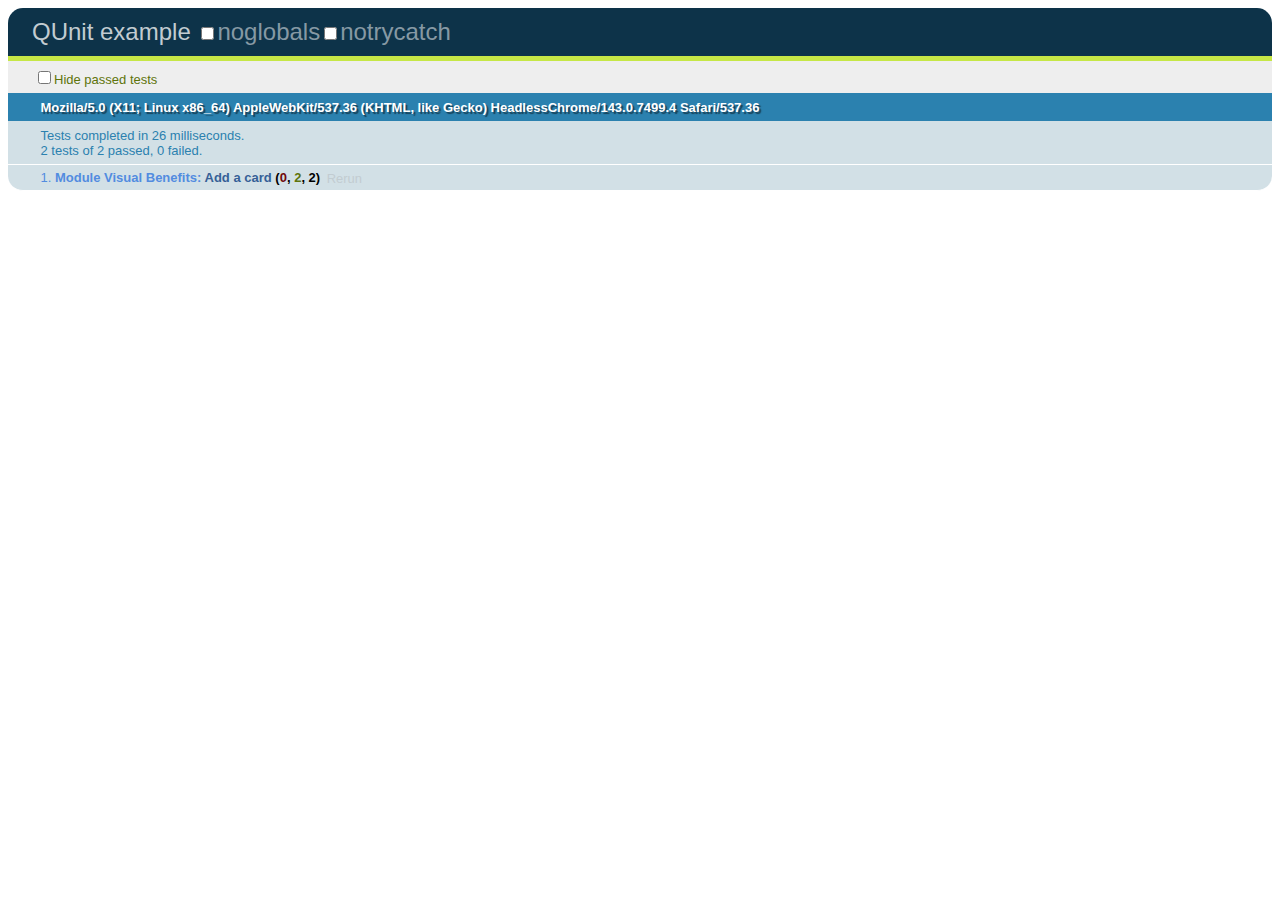
==== tests/html/VisualBenefitsTests.html @ 49e401d0 "Added Unit Tests." ====
<!DOCTYPE HTML PUBLIC "-//W3C//DTD HTML 4.01 Transitional//EN" "http://www.w3.org/TR/html4/loose.dtd">
<html>
<head>
  <link rel="stylesheet" href="../lib/qunit/qunit.css" type="text/css" media="screen" />

  <script src="../../war/jquery-1.5.1.js"></script>
  <script src="../../war/VisualBenefits.js"></script>  
  
  <script type="text/javascript" src="../lib/qunit/qunit.js"></script>
  <script type="text/javascript" src="../js/VisualBenefitsTests.js"></script>  
</head>
<body>
  <h1 id="qunit-header">QUnit example</h1>
 <h2 id="qunit-banner"></h2>
 <div id="qunit-testrunner-toolbar"></div>
 <h2 id="qunit-userAgent"></h2>
 <ol id="qunit-tests"></ol>
 <div id="qunit-fixture">    
   <!-- TODO: this should be removed and pulled in from the template -->
   <section>
      <div class="center">Visualising Benefits</div>
    </section>
    <section>
      <div class="center">
    <form class="fms-cardEntryForm">
      Description:<input class="fms-cardDescription" /> Value:<input class="fms-benefitValue" /> <button class="fms-enterButton" type="submit">Enter</button>
    </form>
      </div>
    </section>
    <section>
      <div class="fms-cardWall">
        <div class="fms-card" />
      </div>
    </section>
</div>
</body>
</html>
---- tests/lib/qunit/qunit.css ----
/** Font Family and Sizes */

#qunit-tests, #qunit-header, #qunit-banner, #qunit-testrunner-toolbar, #qunit-userAgent, #qunit-testresult {
	font-family: "Helvetica Neue Light", "HelveticaNeue-Light", "Helvetica Neue", Calibri, Helvetica, Arial;
}

#qunit-testrunner-toolbar, #qunit-userAgent, #qunit-testresult, #qunit-tests li { font-size: small; }
#qunit-tests { font-size: smaller; }


/** Resets */

#qunit-tests, #qunit-tests ol, #qunit-header, #qunit-banner, #qunit-userAgent, #qunit-testresult {
	margin: 0;
	padding: 0;
}


/** Header */

#qunit-header {
	padding: 0.5em 0 0.5em 1em;

	color: #8699a4;
	background-color: #0d3349;

	font-size: 1.5em;
	line-height: 1em;
	font-weight: normal;
	
	border-radius: 15px 15px 0 0;
	-moz-border-radius: 15px 15px 0 0;
	-webkit-border-top-right-radius: 15px;
	-webkit-border-top-left-radius: 15px;
}

#qunit-header a {
	text-decoration: none;
	color: #c2ccd1;
}

#qunit-header a:hover,
#qunit-header a:focus {
	color: #fff;
}

#qunit-banner {
	height: 5px;
}

#qunit-testrunner-toolbar {
	padding: 0.5em 0 0.5em 2em;
	color: #5E740B;
	background-color: #eee;
}

#qunit-userAgent {
	padding: 0.5em 0 0.5em 2.5em;
	background-color: #2b81af;
	color: #fff;
	text-shadow: rgba(0, 0, 0, 0.5) 2px 2px 1px;
}


/** Tests: Pass/Fail */

#qunit-tests {
	list-style-position: inside;
}

#qunit-tests li {
	padding: 0.4em 0.5em 0.4em 2.5em;
	border-bottom: 1px solid #fff;
	list-style-position: inside;
}

#qunit-tests.hidepass li.pass, #qunit-tests.hidepass li.running  {
	display: none;
}

#qunit-tests li strong {
	cursor: pointer;
}

#qunit-tests li a {
	padding: 0.5em;
	color: #c2ccd1;
	text-decoration: none;
}
#qunit-tests li a:hover,
#qunit-tests li a:focus {
	color: #000;
}

#qunit-tests ol {
	margin-top: 0.5em;
	padding: 0.5em;
	
	background-color: #fff;
	
	border-radius: 15px;
	-moz-border-radius: 15px;
	-webkit-border-radius: 15px;
	
	box-shadow: inset 0px 2px 13px #999;
	-moz-box-shadow: inset 0px 2px 13px #999;
	-webkit-box-shadow: inset 0px 2px 13px #999;
}

#qunit-tests table {
	border-collapse: collapse;
	margin-top: .2em;
}

#qunit-tests th {
	text-align: right;
	vertical-align: top;
	padding: 0 .5em 0 0;
}

#qunit-tests td {
	vertical-align: top;
}

#qunit-tests pre {
	margin: 0;
	white-space: pre-wrap;
	word-wrap: break-word;
}

#qunit-tests del {
	background-color: #e0f2be;
	color: #374e0c;
	text-decoration: none;
}

#qunit-tests ins {
	background-color: #ffcaca;
	color: #500;
	text-decoration: none;
}

/*** Test Counts */

#qunit-tests b.counts                       { color: black; }
#qunit-tests b.passed                       { color: #5E740B; }
#qunit-tests b.failed                       { color: #710909; }

#qunit-tests li li {
	margin: 0.5em;
	padding: 0.4em 0.5em 0.4em 0.5em;
	background-color: #fff;
	border-bottom: none;
	list-style-position: inside;
}

/*** Passing Styles */

#qunit-tests li li.pass {
	color: #5E740B;
	background-color: #fff;
	border-left: 26px solid #C6E746;
}

#qunit-tests .pass                          { color: #528CE0; background-color: #D2E0E6; }
#qunit-tests .pass .test-name               { color: #366097; }
 
#qunit-tests .pass .test-actual,
#qunit-tests .pass .test-expected           { color: #999999; }

#qunit-banner.qunit-pass                    { background-color: #C6E746; }

/*** Failing Styles */

#qunit-tests li li.fail {
	color: #710909;
	background-color: #fff;
	border-left: 26px solid #EE5757;
}

#qunit-tests > li:last-child {
	border-radius: 0 0 15px 15px;
	-moz-border-radius: 0 0 15px 15px;
	-webkit-border-bottom-right-radius: 15px;
	-webkit-border-bottom-left-radius: 15px;
}

#qunit-tests .fail                          { color: #000000; background-color: #EE5757; }
#qunit-tests .fail .test-name,
#qunit-tests .fail .module-name             { color: #000000; }

#qunit-tests .fail .test-actual             { color: #EE5757; }
#qunit-tests .fail .test-expected           { color: green;   }

#qunit-banner.qunit-fail                    { background-color: #EE5757; }


/** Result */

#qunit-testresult {
	padding: 0.5em 0.5em 0.5em 2.5em;

	color: #2b81af;
	background-color: #D2E0E6;

	border-bottom: 1px solid white;
}

/** Fixture */

#qunit-fixture {
	position: absolute;
	top: -10000px;
	left: -10000px;
}
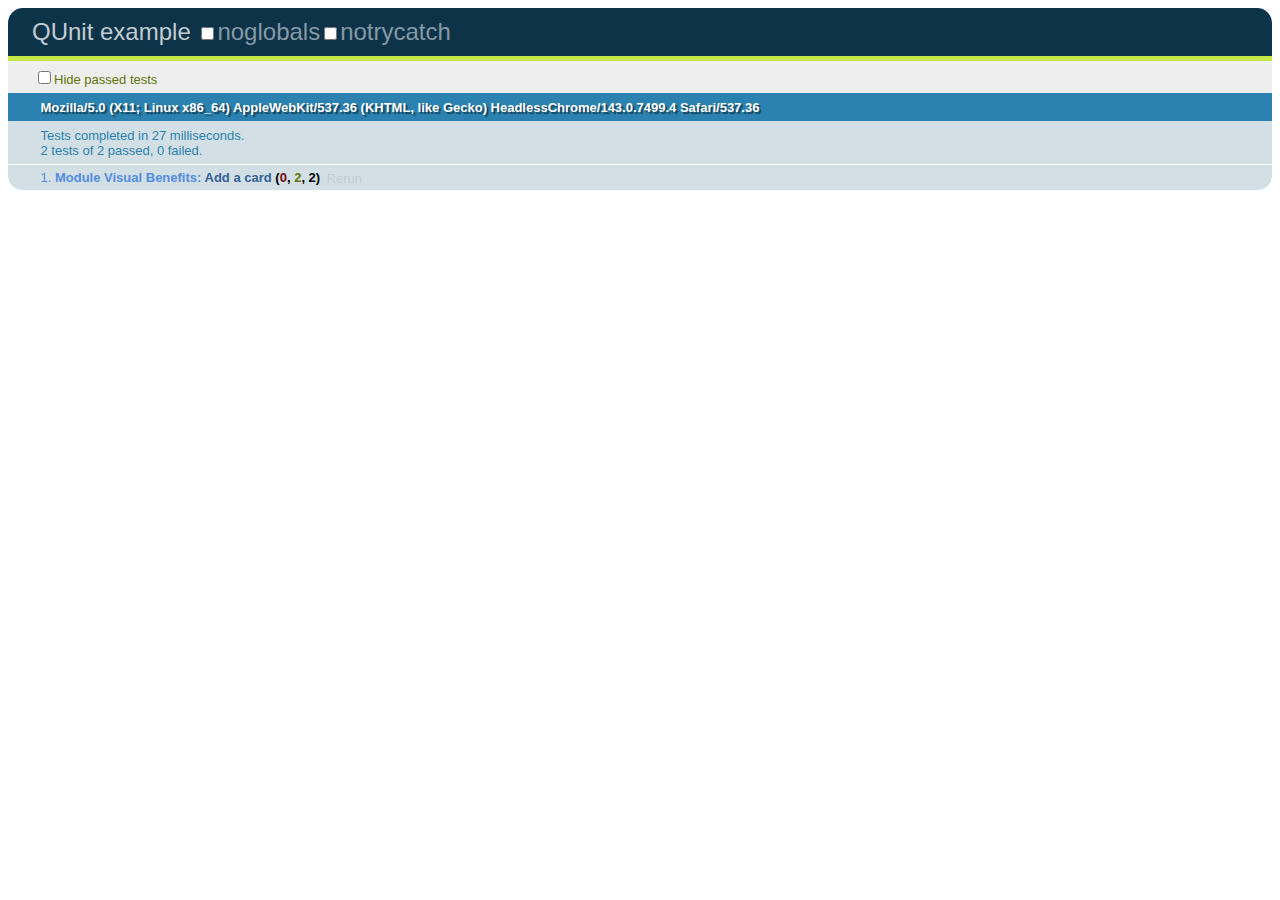
==== commit 1ed0d346: "Moved js and css files into their only directories." ====
--- a/tests/html/VisualBenefitsTests.html
+++ b/tests/html/VisualBenefitsTests.html
@@ -3,8 +3,8 @@
 <head>
   <link rel="stylesheet" href="../lib/qunit/qunit.css" type="text/css" media="screen" />
 
-  <script src="../../war/jquery-1.5.1.js"></script>
-  <script src="../../war/VisualBenefits.js"></script>  
+  <script src="../../war/lib/jquery-1.5.1.js"></script>
+  <script src="../../war/js/VisualBenefits.js"></script>  
   
   <script type="text/javascript" src="../lib/qunit/qunit.js"></script>
   <script type="text/javascript" src="../js/VisualBenefitsTests.js"></script>  
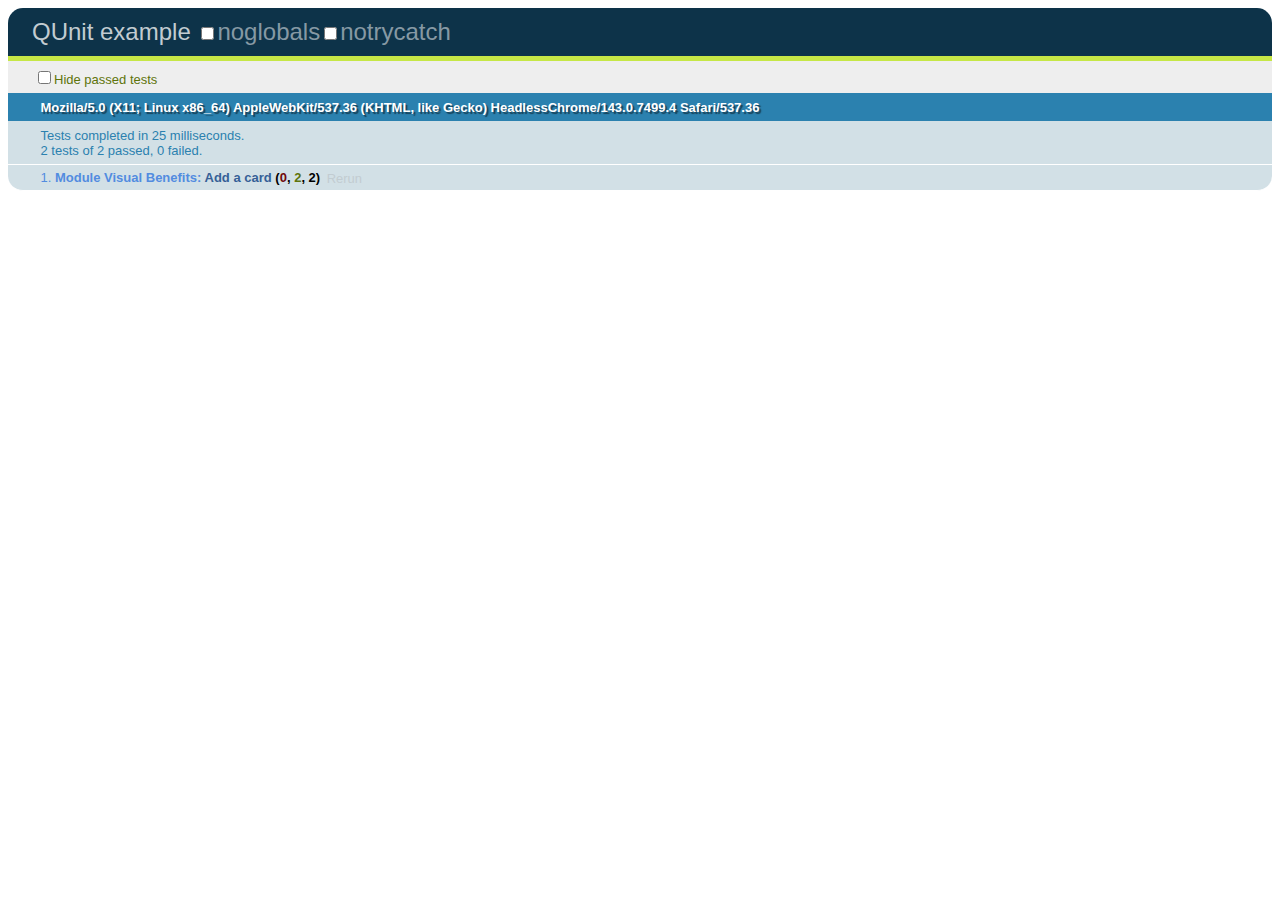
==== commit 5901440c: "Upgrade to jQuery 1.5.2." ====
--- a/tests/html/VisualBenefitsTests.html
+++ b/tests/html/VisualBenefitsTests.html
@@ -3,7 +3,7 @@
 <head>
   <link rel="stylesheet" href="../lib/qunit/qunit.css" type="text/css" media="screen" />
 
-  <script src="../../war/lib/jquery-1.5.1.js"></script>
+  <script src="../../war/lib/jquery-1.5.2.js"></script>
   <script src="../../war/js/VisualBenefits.js"></script>  
   
   <script type="text/javascript" src="../lib/qunit/qunit.js"></script>
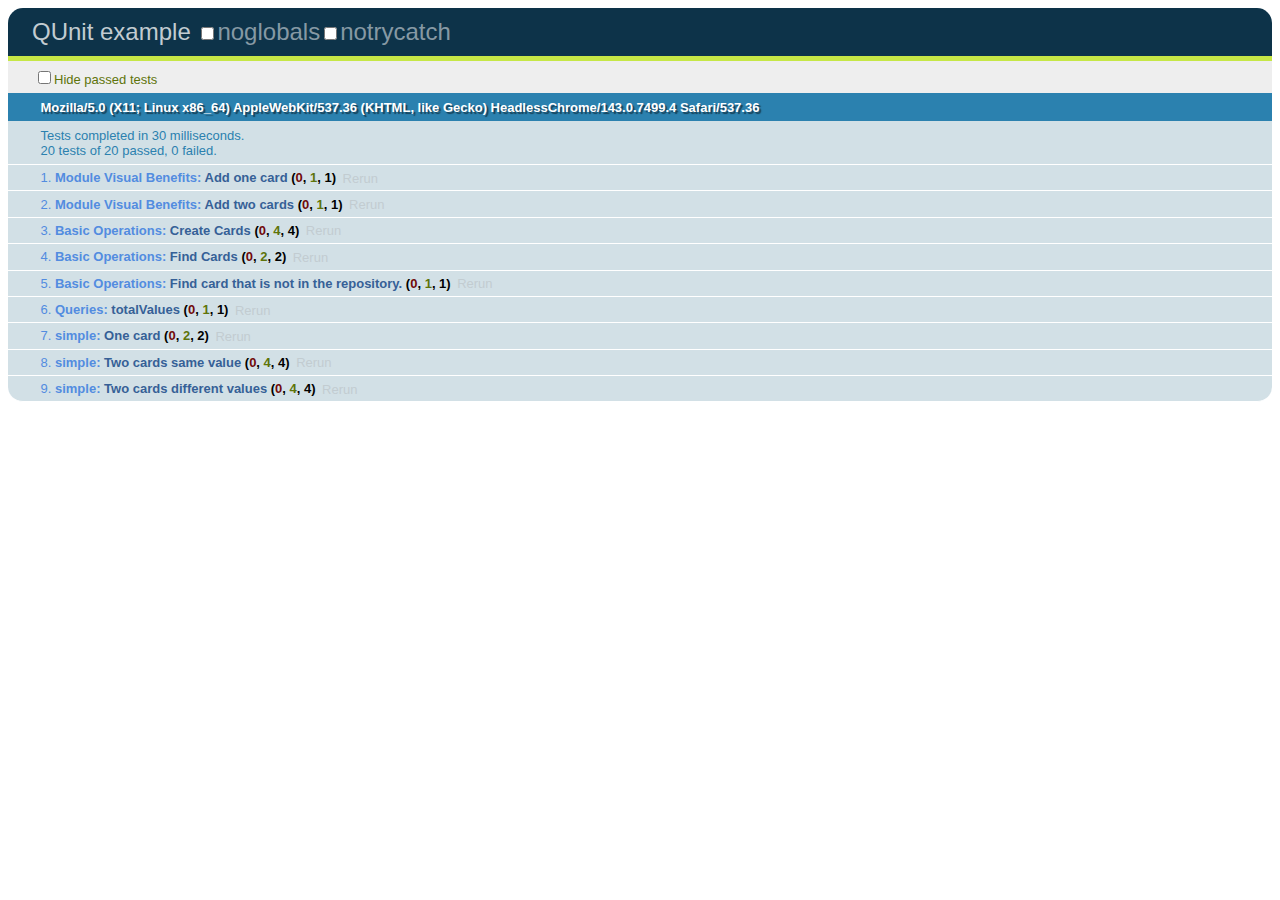
==== commit 4504e87c: "Initial attempt to card scaling. Right now it is just using a dead simple algorithm: Ratio = card.va" ====
--- a/tests/html/VisualBenefitsTests.html
+++ b/tests/html/VisualBenefitsTests.html
@@ -5,9 +5,13 @@
 
   <script src="../../war/lib/jquery-1.5.2.js"></script>
   <script src="../../war/js/VisualBenefits.js"></script>  
+  <script src="../../war/js/CardRepository.js"></script>  
+  <script src="../../war/js/CardScaler.js"></script>
   
   <script type="text/javascript" src="../lib/qunit/qunit.js"></script>
   <script type="text/javascript" src="../js/VisualBenefitsTests.js"></script>  
+  <script type="text/javascript" src="../js/CardRepositoryTests.js"></script>  
+  <script type="text/javascript" src="../js/ScalingTests.js"></script>
 </head>
 <body>
   <h1 id="qunit-header">QUnit example</h1>
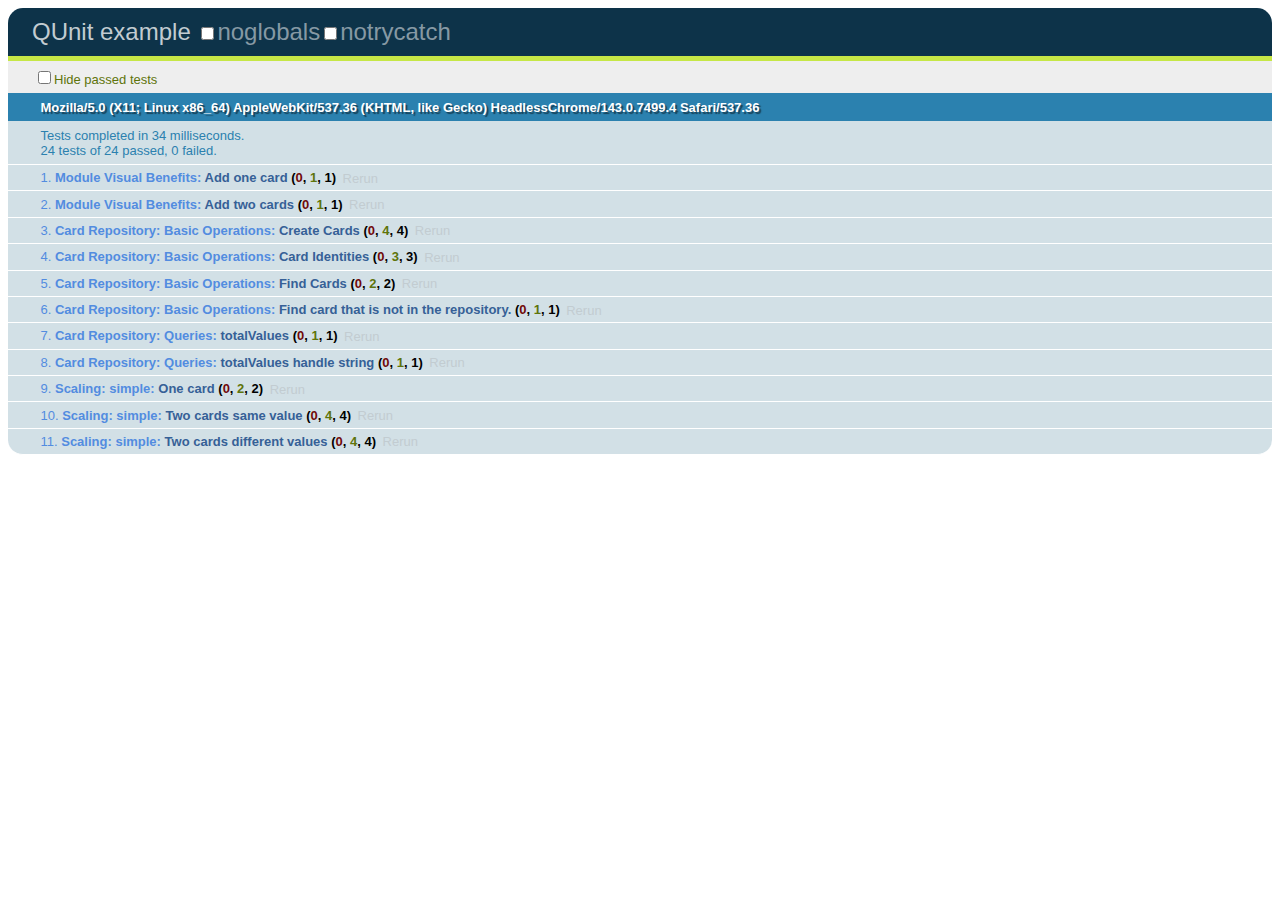
==== commit 0ada29d5: "make Card Repository less global." ====
--- a/tests/html/VisualBenefitsTests.html
+++ b/tests/html/VisualBenefitsTests.html
@@ -4,6 +4,7 @@
   <link rel="stylesheet" href="../lib/qunit/qunit.css" type="text/css" media="screen" />
 
   <script src="../../war/lib/jquery-1.5.2.js"></script>
+  <!-- <script src="../../war/js/main.js"></script> -->
   <script src="../../war/js/VisualBenefits.js"></script>  
   <script src="../../war/js/CardRepository.js"></script>  
   <script src="../../war/js/CardScaler.js"></script>
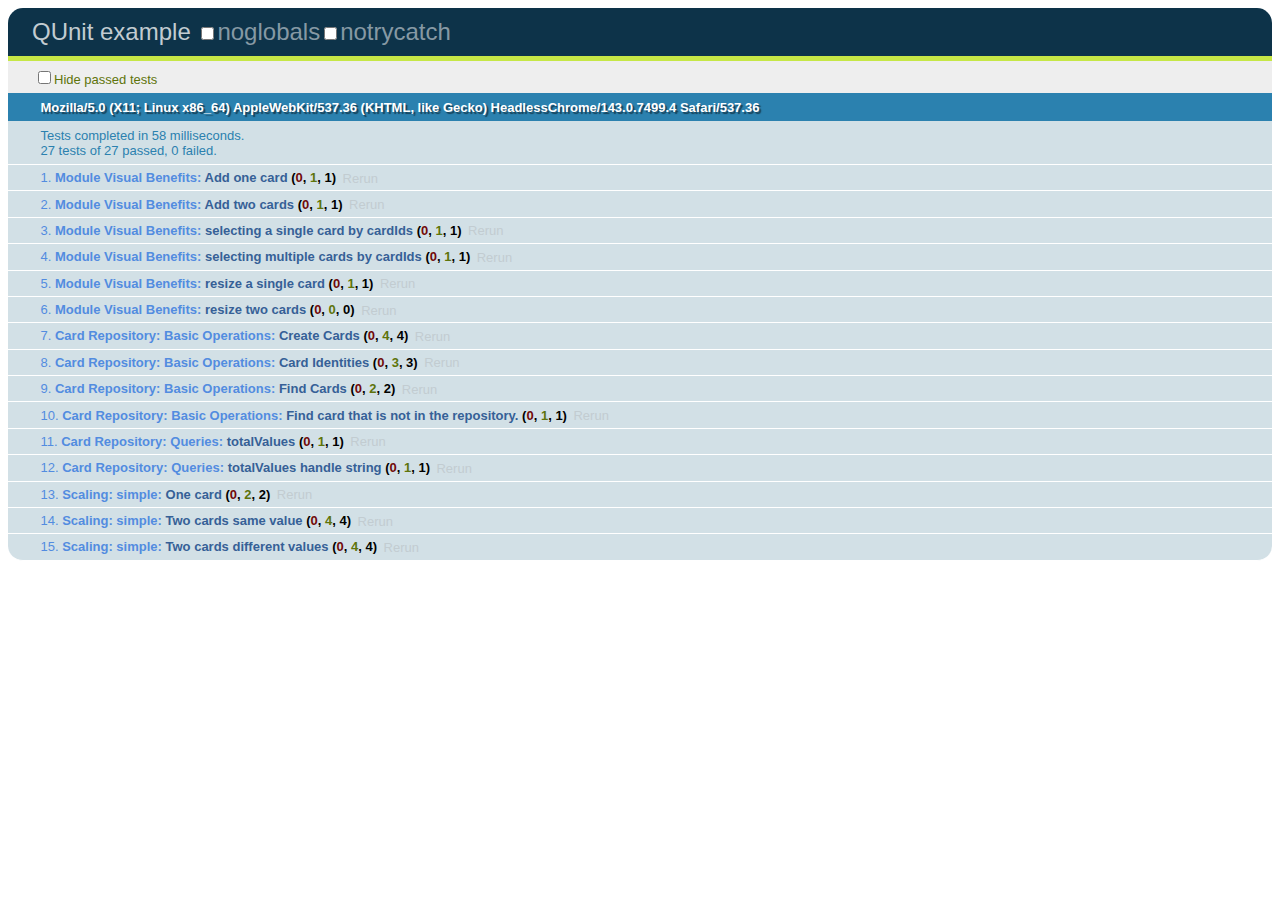
==== commit 883d4ab4: "Playing with Masonry layout manager." ====
--- a/tests/html/VisualBenefitsTests.html
+++ b/tests/html/VisualBenefitsTests.html
@@ -4,6 +4,7 @@
   <link rel="stylesheet" href="../lib/qunit/qunit.css" type="text/css" media="screen" />
 
   <script src="../../war/lib/jquery-1.5.2.js"></script>
+  <script src="../../war/lib/jquery.masonry.js"></script>
   <!-- <script src="../../war/js/main.js"></script> -->
   <script src="../../war/js/VisualBenefits.js"></script>  
   <script src="../../war/js/CardRepository.js"></script>  
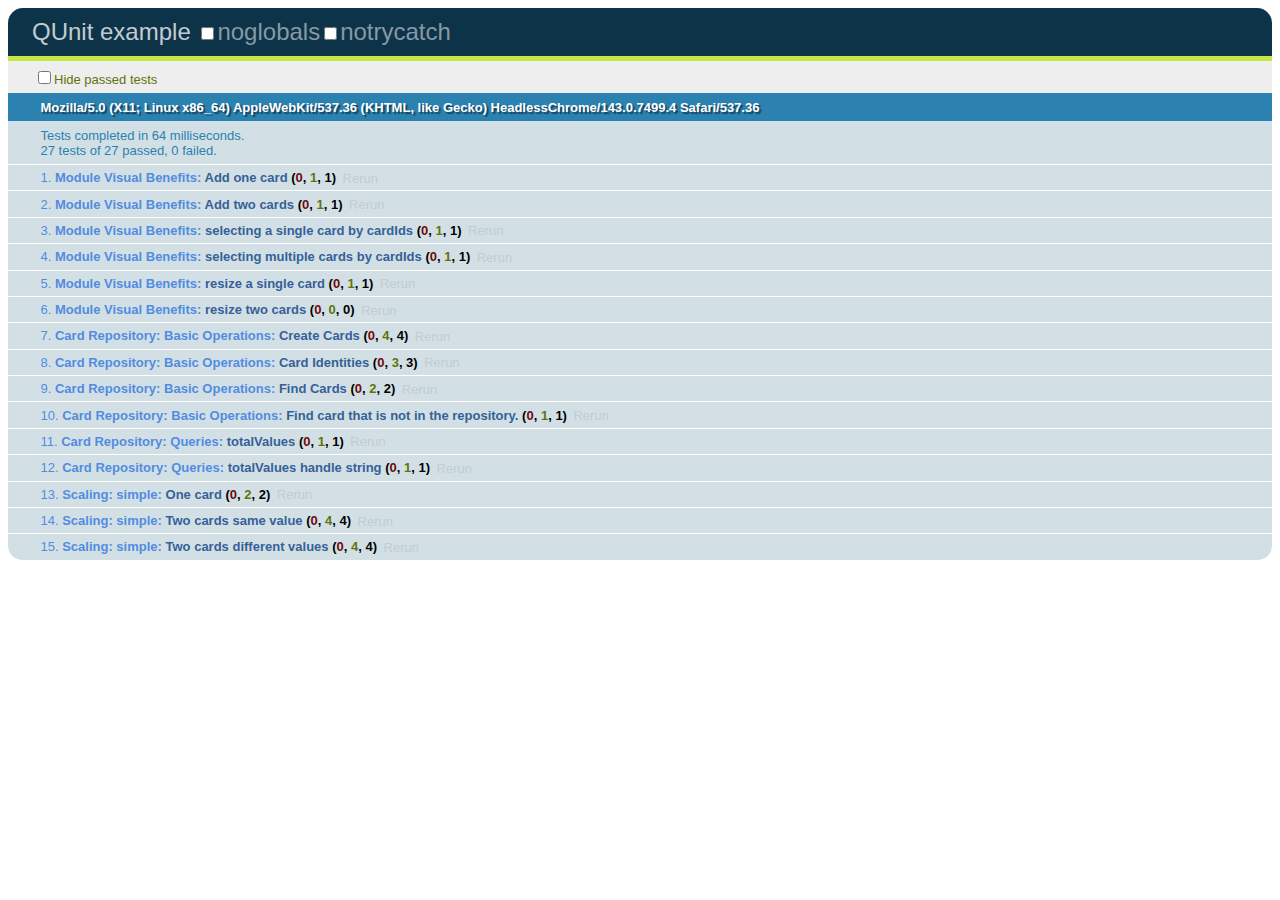
==== commit edcafd06: "Fixed test to also source in the new jquery.validate.js file." ====
--- a/tests/html/VisualBenefitsTests.html
+++ b/tests/html/VisualBenefitsTests.html
@@ -5,6 +5,7 @@
 
   <script src="../../war/lib/jquery-1.5.2.js"></script>
   <script src="../../war/lib/jquery.masonry.js"></script>
+  <script src="../../war/lib/jquery.validate.js"></script>
   <!-- <script src="../../war/js/main.js"></script> -->
   <script src="../../war/js/VisualBenefits.js"></script>  
   <script src="../../war/js/CardRepository.js"></script>  
